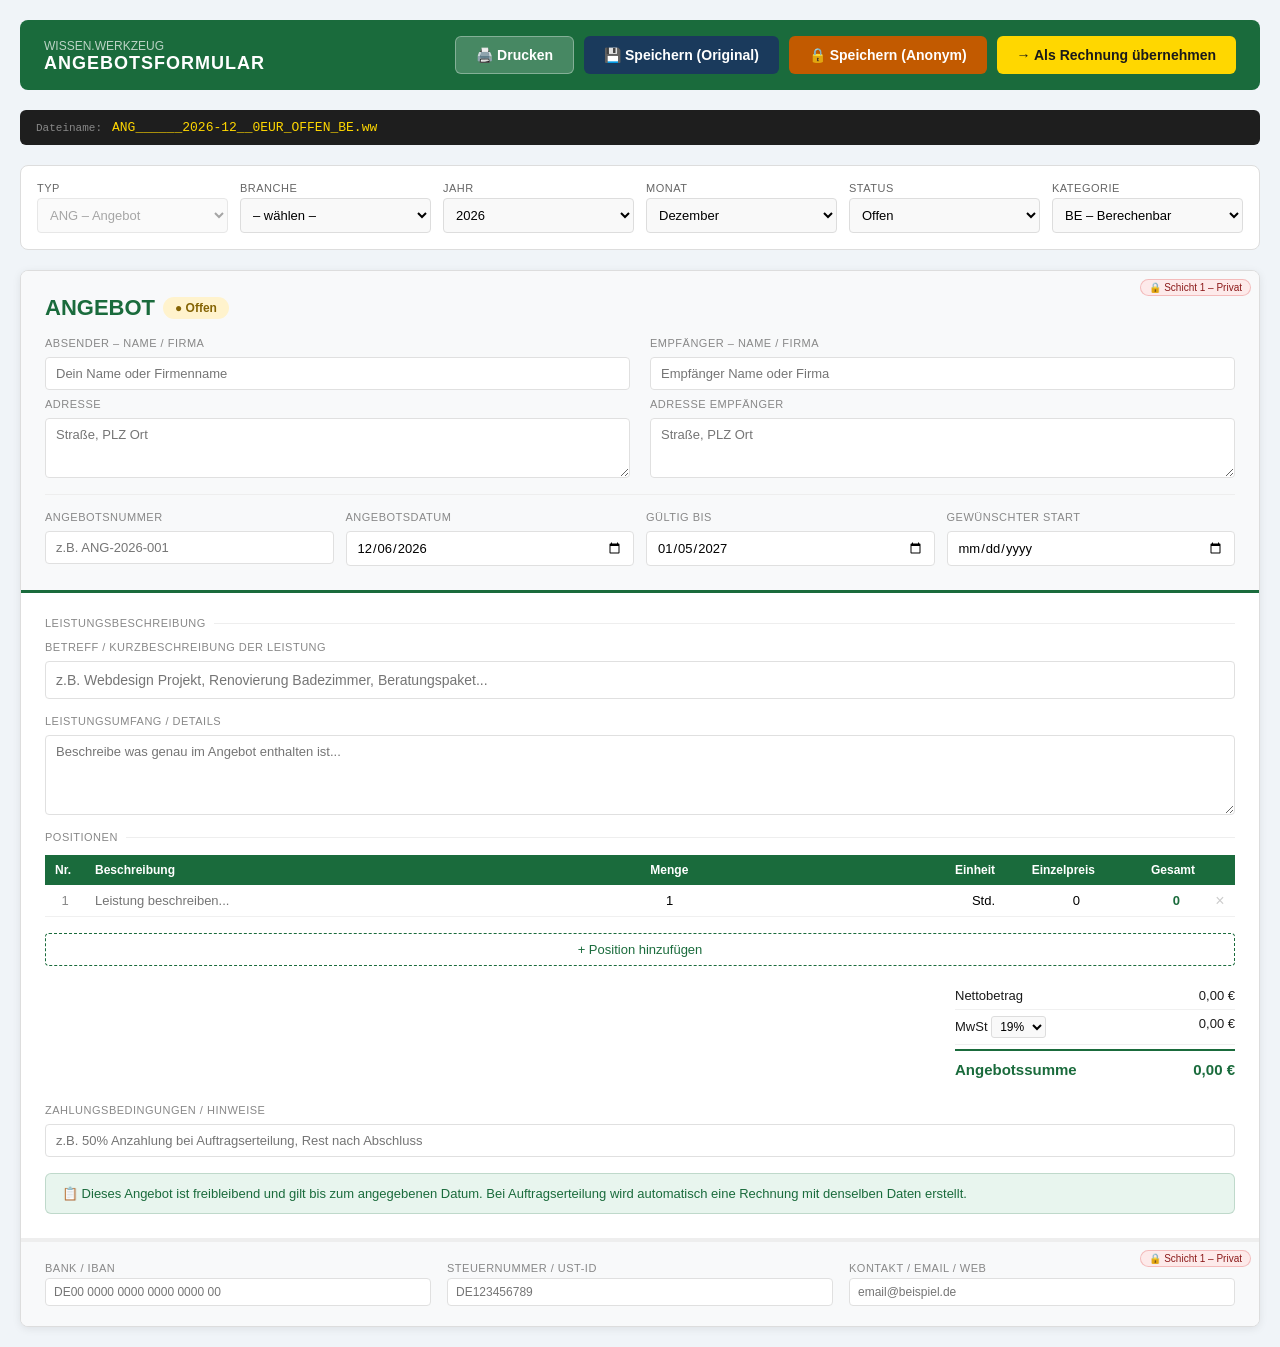
==== angebot.html @ 41c0c2fe "Add files via upload" ====
<!DOCTYPE html>
<html lang="de">
<head>
<meta charset="UTF-8">
<meta name="viewport" content="width=device-width, initial-scale=1.0">
<title>WISSEN.WERKZEUG – Angebotsformular</title>
<style>
  * { box-sizing: border-box; margin: 0; padding: 0; }
  
  body {
    font-family: Arial, sans-serif;
    background: #f0f4f8;
    padding: 20px;
    color: #1a1a1a;
  }

  .toolbar {
    background: #1A6B3C;
    color: white;
    padding: 16px 24px;
    border-radius: 8px;
    margin-bottom: 20px;
    display: flex;
    align-items: center;
    justify-content: space-between;
    flex-wrap: wrap;
    gap: 12px;
  }

  .toolbar h1 { font-size: 18px; font-weight: bold; letter-spacing: 1px; }
  .toolbar-sub { font-size: 12px; opacity: 0.7; margin-top: 2px; }

  .btn-group { display: flex; gap: 10px; flex-wrap: wrap; }

  .btn {
    padding: 10px 20px;
    border: none;
    border-radius: 6px;
    cursor: pointer;
    font-size: 14px;
    font-weight: bold;
    transition: all 0.2s;
  }

  .btn-original { background: #1A3A5C; color: white; }
  .btn-anonym { background: #C25A00; color: white; }
  .btn-print { background: #ffffff33; color: white; border: 1px solid #ffffff55; }
  .btn-zu-rechnung { background: #FFD700; color: #1a1a1a; }
  .btn:hover { opacity: 0.85; transform: translateY(-1px); }

  .filename-preview {
    background: #1E1E1E;
    color: #A8D8A8;
    font-family: monospace;
    font-size: 13px;
    padding: 10px 16px;
    border-radius: 6px;
    margin-bottom: 20px;
    display: flex;
    align-items: center;
    gap: 10px;
  }

  .filename-label { color: #888; white-space: nowrap; font-size: 11px; }
  #filename-display { color: #FFD700; word-break: break-all; }

  .meta-bar {
    background: white;
    border: 1px solid #ddd;
    border-radius: 8px;
    padding: 16px;
    margin-bottom: 20px;
    display: grid;
    grid-template-columns: repeat(auto-fit, minmax(160px, 1fr));
    gap: 12px;
  }

  .meta-bar label {
    font-size: 11px;
    color: #666;
    text-transform: uppercase;
    letter-spacing: 0.5px;
    display: block;
    margin-bottom: 4px;
  }

  .meta-bar select, .meta-bar input {
    width: 100%;
    padding: 8px;
    border: 1px solid #ddd;
    border-radius: 4px;
    font-size: 13px;
    background: #f9f9f9;
  }

  /* STATUS BADGE */
  .status-badge {
    display: inline-block;
    padding: 4px 12px;
    border-radius: 12px;
    font-size: 12px;
    font-weight: bold;
    margin-left: 8px;
  }

  .status-offen { background: #FFF3CD; color: #856404; }
  .status-angenommen { background: #D1E7DD; color: #0A3622; }
  .status-abgelehnt { background: #F8D7DA; color: #58151C; }

  .invoice {
    background: white;
    border: 1px solid #ddd;
    border-radius: 8px;
    overflow: hidden;
    box-shadow: 0 2px 8px rgba(0,0,0,0.08);
  }

  .invoice-header {
    background: #f8f9fa;
    border-bottom: 3px solid #1A6B3C;
    padding: 24px;
    position: relative;
  }

  .privacy-badge {
    position: absolute;
    top: 8px;
    right: 8px;
    background: #FDEAEA;
    color: #8B1A1A;
    font-size: 10px;
    padding: 2px 8px;
    border-radius: 10px;
    border: 1px solid #cc000033;
  }

  .header-grid { display: grid; grid-template-columns: 1fr 1fr; gap: 20px; }

  .field-group { display: flex; flex-direction: column; gap: 8px; }

  .field-group label {
    font-size: 11px;
    color: #888;
    text-transform: uppercase;
    letter-spacing: 0.5px;
  }

  .field-group input, .field-group textarea, .field-group select {
    padding: 8px 10px;
    border: 1px solid #e0e0e0;
    border-radius: 4px;
    font-size: 13px;
    font-family: Arial, sans-serif;
    background: white;
    transition: border-color 0.2s;
  }

  .field-group input:focus, .field-group textarea:focus, .field-group select:focus {
    outline: none;
    border-color: #1A6B3C;
  }

  .field-group textarea { resize: vertical; min-height: 60px; }

  .invoice-number-row {
    display: grid;
    grid-template-columns: 1fr 1fr 1fr 1fr;
    gap: 12px;
    margin-top: 16px;
    padding-top: 16px;
    border-top: 1px solid #eee;
  }

  .invoice-body { padding: 24px; border-bottom: 2px solid #eee; }

  .section-label {
    font-size: 11px;
    color: #888;
    text-transform: uppercase;
    letter-spacing: 0.5px;
    margin-bottom: 12px;
    display: flex;
    align-items: center;
    gap: 8px;
  }

  .section-label::after { content: ""; flex: 1; height: 1px; background: #eee; }

  .positions-table { width: 100%; border-collapse: collapse; margin-bottom: 16px; }

  .positions-table th {
    background: #1A6B3C;
    color: white;
    padding: 8px 10px;
    font-size: 12px;
    text-align: left;
  }

  .positions-table th:last-child,
  .positions-table th:nth-last-child(2),
  .positions-table th:nth-last-child(3) { text-align: right; }

  .positions-table td {
    padding: 6px 10px;
    border-bottom: 1px solid #f0f0f0;
    font-size: 13px;
  }

  .positions-table tr:nth-child(even) td { background: #f4faf6; }

  .positions-table input {
    width: 100%;
    border: none;
    background: transparent;
    font-size: 13px;
    font-family: Arial, sans-serif;
    padding: 2px 0;
  }

  .positions-table input:focus {
    outline: none;
    background: #fff9e6;
    border-radius: 3px;
    padding: 2px 4px;
  }

  .pos-nr { width: 40px; text-align: center; color: #888; font-size: 12px; }
  .pos-menge input, .pos-einzel input, .pos-gesamt input { text-align: right; }
  .pos-einzel { width: 100px; }
  .pos-gesamt { width: 100px; font-weight: bold; }
  .pos-del { width: 30px; text-align: center; }
  .pos-del button { background: none; border: none; color: #ccc; cursor: pointer; font-size: 16px; padding: 0; transition: color 0.2s; }
  .pos-del button:hover { color: #cc0000; }

  .add-pos-btn {
    background: none;
    border: 1px dashed #1A6B3C;
    color: #1A6B3C;
    padding: 8px 16px;
    border-radius: 4px;
    cursor: pointer;
    font-size: 13px;
    width: 100%;
    transition: all 0.2s;
    margin-bottom: 16px;
  }

  .add-pos-btn:hover { background: #E8F5EE; }

  .totals { display: flex; justify-content: flex-end; }
  .totals-box { width: 280px; }

  .totals-row {
    display: flex;
    justify-content: space-between;
    padding: 6px 0;
    font-size: 13px;
    border-bottom: 1px solid #f0f0f0;
  }

  .totals-row.total {
    font-weight: bold;
    font-size: 15px;
    border-top: 2px solid #1A6B3C;
    border-bottom: none;
    padding-top: 10px;
    margin-top: 4px;
    color: #1A6B3C;
  }

  .totals-row select {
    border: 1px solid #ddd;
    border-radius: 3px;
    padding: 2px 4px;
    font-size: 12px;
    background: #f9f9f9;
  }

  /* ANGEBOT SPEZIFISCH */
  .angebot-hinweis {
    background: #E8F5EE;
    border: 1px solid #1A6B3C33;
    border-radius: 6px;
    padding: 12px 16px;
    margin-top: 16px;
    font-size: 13px;
    color: #1A6B3C;
  }

  .verbindung-box {
    background: #f9fbff;
    border: 1px dashed #1A3A5C;
    border-radius: 6px;
    padding: 12px 16px;
    margin-top: 16px;
    font-size: 13px;
    color: #1A3A5C;
    display: flex;
    align-items: center;
    gap: 10px;
  }

  .invoice-footer {
    background: #f8f9fa;
    padding: 20px 24px;
    border-top: 2px solid #eee;
    position: relative;
  }

  .footer-grid { display: grid; grid-template-columns: 1fr 1fr 1fr; gap: 16px; }

  .footer-field label {
    font-size: 11px;
    color: #888;
    text-transform: uppercase;
    letter-spacing: 0.5px;
    display: block;
    margin-bottom: 4px;
  }

  .footer-field input {
    width: 100%;
    padding: 6px 8px;
    border: 1px solid #e0e0e0;
    border-radius: 4px;
    font-size: 12px;
    background: white;
  }

  .footer-field input:focus { outline: none; border-color: #1A6B3C; }

  /* VERBINDUNGS-INDIKATOR */
  .link-indicator {
    background: #fff9e6;
    border: 1px solid #FFD700;
    border-radius: 6px;
    padding: 8px 16px;
    margin-bottom: 20px;
    font-size: 12px;
    color: #856404;
    display: none;
    align-items: center;
    gap: 8px;
  }

  @media print {
    body { background: white; padding: 0; }
    .toolbar, .meta-bar, .filename-preview, .add-pos-btn, .pos-del,
    .link-indicator, .verbindung-box { display: none !important; }
    .invoice { border: none; box-shadow: none; border-radius: 0; }
    input, textarea, select { border: none !important; background: transparent !important; }
    .positions-table th { -webkit-print-color-adjust: exact; print-color-adjust: exact; }
    .invoice-header { -webkit-print-color-adjust: exact; print-color-adjust: exact; }
    .privacy-badge { display: none; }
  }
</style>
</head>
<body>

<!-- TOOLBAR -->
<div class="toolbar">
  <div>
    <div class="toolbar-sub">WISSEN.WERKZEUG</div>
    <h1>ANGEBOTSFORMULAR</h1>
  </div>
  <div class="btn-group">
    <button class="btn btn-print" onclick="window.print()">🖨️ Drucken</button>
    <button class="btn btn-original" onclick="saveOriginal()">💾 Speichern (Original)</button>
    <button class="btn btn-anonym" onclick="saveAnonym()">🔒 Speichern (Anonym)</button>
    <button class="btn btn-zu-rechnung" onclick="zuRechnung()">→ Als Rechnung übernehmen</button>
  </div>
</div>

<!-- VERBINDUNGS-INDIKATOR -->
<div class="link-indicator" id="link-indicator">
  🔗 Dieses Angebot ist verknüpft mit Rechnung: <strong id="linked-invoice"></strong>
</div>

<!-- DATEINAME PREVIEW -->
<div class="filename-preview">
  <span class="filename-label">Dateiname:</span>
  <span id="filename-display">ANG_____2026-03_____EUR_BE.ww</span>
</div>

<!-- META FELDER -->
<div class="meta-bar">
  <div>
    <label>Typ</label>
    <select id="meta-typ" onchange="updateFilename()" disabled style="opacity:0.7">
      <option value="ANG">ANG – Angebot</option>
    </select>
  </div>
  <div>
    <label>Branche</label>
    <select id="meta-branche" onchange="updateFilename()">
      <option value="">– wählen –</option>
      <option value="HAND">Handwerk</option>
      <option value="TECH">Technik / IT</option>
      <option value="KREA">Kreativ / Kunst</option>
      <option value="BERA">Beratung</option>
      <option value="BILD">Bildung</option>
      <option value="MED">Medizin / Gesundheit</option>
      <option value="BAU">Bau / Sanierung</option>
      <option value="GAST">Gastronomie</option>
      <option value="HAND2">Handel</option>
      <option value="SONST">Sonstiges</option>
    </select>
  </div>
  <div>
    <label>Jahr</label>
    <select id="meta-jahr" onchange="updateFilename()"></select>
  </div>
  <div>
    <label>Monat</label>
    <select id="meta-monat" onchange="updateFilename()">
      <option value="01">Januar</option><option value="02">Februar</option>
      <option value="03">März</option><option value="04">April</option>
      <option value="05">Mai</option><option value="06">Juni</option>
      <option value="07">Juli</option><option value="08">August</option>
      <option value="09">September</option><option value="10">Oktober</option>
      <option value="11">November</option><option value="12">Dezember</option>
    </select>
  </div>
  <div>
    <label>Status</label>
    <select id="meta-status" onchange="updateFilename(); updateStatus()">
      <option value="OFFEN">Offen</option>
      <option value="ANGENOM">Angenommen</option>
      <option value="ABGEL">Abgelehnt</option>
    </select>
  </div>
  <div>
    <label>Kategorie</label>
    <select id="meta-kategorie" onchange="updateFilename()">
      <option value="BE">BE – Berechenbar</option>
      <option value="ZA">ZA – Zeitabhängig</option>
      <option value="KO">KO – Kontextuell</option>
    </select>
  </div>
</div>

<!-- ANGEBOT -->
<div class="invoice">

  <!-- KOPF SCHICHT 1 PRIVAT -->
  <div class="invoice-header" id="invoice-header">
    <div class="privacy-badge">🔒 Schicht 1 – Privat</div>
    <div style="display:flex; align-items:center; margin-bottom:16px;">
      <span style="font-size:22px; font-weight:bold; color:#1A6B3C;">ANGEBOT</span>
      <span class="status-badge status-offen" id="status-badge">● Offen</span>
    </div>
    <div class="header-grid">
      <div class="field-group">
        <label>Absender – Name / Firma</label>
        <input type="text" id="absender-name" placeholder="Dein Name oder Firmenname" oninput="updateFilename()">
        <label>Adresse</label>
        <textarea id="absender-adresse" placeholder="Straße, PLZ Ort"></textarea>
      </div>
      <div class="field-group">
        <label>Empfänger – Name / Firma</label>
        <input type="text" id="empfaenger-name" placeholder="Empfänger Name oder Firma">
        <label>Adresse Empfänger</label>
        <textarea id="empfaenger-adresse" placeholder="Straße, PLZ Ort"></textarea>
      </div>
    </div>
    <div class="invoice-number-row">
      <div class="field-group">
        <label>Angebotsnummer</label>
        <input type="text" id="angebotsnr" placeholder="z.B. ANG-2026-001">
      </div>
      <div class="field-group">
        <label>Angebotsdatum</label>
        <input type="date" id="angebotsdatum">
      </div>
      <div class="field-group">
        <label>Gültig bis</label>
        <input type="date" id="gueltig-bis">
      </div>
      <div class="field-group">
        <label>Gewünschter Start</label>
        <input type="date" id="wunsch-start">
      </div>
    </div>
  </div>

  <!-- MITTELTEIL SCHICHT 2 KERN -->
  <div class="invoice-body">
    <div class="section-label">Leistungsbeschreibung</div>

    <div class="field-group" style="margin-bottom:16px;">
      <label>Betreff / Kurzbeschreibung der Leistung</label>
      <input type="text" id="betreff" placeholder="z.B. Webdesign Projekt, Renovierung Badezimmer, Beratungspaket..." oninput="updateFilename()" style="font-size:14px; padding:10px;">
    </div>

    <div class="field-group" style="margin-bottom:16px;">
      <label>Leistungsumfang / Details</label>
      <textarea id="leistungsumfang" placeholder="Beschreibe was genau im Angebot enthalten ist..." style="min-height:80px;"></textarea>
    </div>

    <div class="section-label">Positionen</div>

    <table class="positions-table" id="positions-table">
      <thead>
        <tr>
          <th class="pos-nr">Nr.</th>
          <th class="pos-desc">Beschreibung</th>
          <th class="pos-menge" style="text-align:right">Menge</th>
          <th class="pos-menge" style="text-align:right">Einheit</th>
          <th class="pos-einzel" style="text-align:right">Einzelpreis</th>
          <th class="pos-gesamt" style="text-align:right">Gesamt</th>
          <th class="pos-del"></th>
        </tr>
      </thead>
      <tbody id="positions-body"></tbody>
    </table>

    <button class="add-pos-btn" onclick="addPosition()">+ Position hinzufügen</button>

    <div class="totals">
      <div class="totals-box">
        <div class="totals-row">
          <span>Nettobetrag</span>
          <span id="netto">0,00 €</span>
        </div>
        <div class="totals-row">
          <span>MwSt <select id="mwst-satz" onchange="recalc()">
            <option value="0">0%</option>
            <option value="7">7%</option>
            <option value="19" selected>19%</option>
          </select></span>
          <span id="mwst-betrag">0,00 €</span>
        </div>
        <div class="totals-row total">
          <span>Angebotssumme</span>
          <span id="gesamt-display">0,00 €</span>
        </div>
      </div>
    </div>

    <div class="field-group" style="margin-top:20px;">
      <label>Zahlungsbedingungen / Hinweise</label>
      <input type="text" id="zahlungsbedingungen" placeholder="z.B. 50% Anzahlung bei Auftragserteilung, Rest nach Abschluss">
    </div>

    <div class="angebot-hinweis">
      📋 Dieses Angebot ist freibleibend und gilt bis zum angegebenen Datum. Bei Auftragserteilung wird automatisch eine Rechnung mit denselben Daten erstellt.
    </div>

    <!-- VERBINDUNG ZUR RECHNUNG -->
    <div class="verbindung-box" id="verbindung-box" style="display:none">
      🔗 Verknüpfte Rechnung: <strong id="verbindung-nr"></strong>
      <span id="verbindung-filename" style="font-family:monospace; font-size:11px; color:#888;"></span>
    </div>

  </div>

  <!-- FUSSZEILE SCHICHT 1 PRIVAT -->
  <div class="invoice-footer" id="invoice-footer">
    <div class="privacy-badge">🔒 Schicht 1 – Privat</div>
    <div class="footer-grid">
      <div class="footer-field">
        <label>Bank / IBAN</label>
        <input type="text" id="iban" placeholder="DE00 0000 0000 0000 0000 00">
      </div>
      <div class="footer-field">
        <label>Steuernummer / USt-ID</label>
        <input type="text" id="steuernr" placeholder="DE123456789">
      </div>
      <div class="footer-field">
        <label>Kontakt / Email / Web</label>
        <input type="text" id="kontakt" placeholder="email@beispiel.de">
      </div>
    </div>
  </div>

</div>

<script>
let positionCount = 0;

document.addEventListener('DOMContentLoaded', () => {
  const jahrSelect = document.getElementById('meta-jahr');
  const now = new Date();
  for (let y = now.getFullYear(); y >= 2020; y--) {
    const opt = document.createElement('option');
    opt.value = y; opt.textContent = y;
    if (y === now.getFullYear()) opt.selected = true;
    jahrSelect.appendChild(opt);
  }
  document.getElementById('meta-monat').value = String(now.getMonth() + 1).padStart(2, '0');
  document.getElementById('angebotsdatum').value = now.toISOString().split('T')[0];
  // Gültig bis = 30 Tage
  const gueltig = new Date(now); gueltig.setDate(gueltig.getDate() + 30);
  document.getElementById('gueltig-bis').value = gueltig.toISOString().split('T')[0];
  addPosition();
  updateFilename();
});

function addPosition() {
  positionCount++;
  const tbody = document.getElementById('positions-body');
  const tr = document.createElement('tr');
  tr.id = `pos-${positionCount}`;
  tr.innerHTML = `
    <td class="pos-nr">${positionCount}</td>
    <td class="pos-desc"><input type="text" placeholder="Leistung beschreiben..." oninput="updateFilename()"></td>
    <td class="pos-menge"><input type="number" value="1" min="0" step="0.01" oninput="recalcRow(this); recalc()"></td>
    <td class="pos-menge"><input type="text" value="Std." placeholder="Stk/Std."></td>
    <td class="pos-einzel"><input type="number" value="0" min="0" step="0.01" oninput="recalcRow(this); recalc()"></td>
    <td class="pos-gesamt"><input type="number" value="0" readonly style="font-weight:bold; color:#1A6B3C;"></td>
    <td class="pos-del"><button onclick="removePosition(${positionCount})" title="Entfernen">×</button></td>
  `;
  tbody.appendChild(tr);
}

function removePosition(id) {
  const row = document.getElementById(`pos-${id}`);
  if (row) row.remove();
  recalc();
}

function recalcRow(input) {
  const row = input.closest('tr');
  const inputs = row.querySelectorAll('input[type="number"]');
  const menge = parseFloat(inputs[0].value) || 0;
  const einzel = parseFloat(inputs[1].value) || 0;
  inputs[2].value = (menge * einzel).toFixed(2);
}

function recalc() {
  const rows = document.querySelectorAll('#positions-body tr');
  let netto = 0;
  rows.forEach(row => {
    const inputs = row.querySelectorAll('input[type="number"]');
    if (inputs.length >= 3) netto += parseFloat(inputs[2].value) || 0;
  });
  const mwstSatz = parseInt(document.getElementById('mwst-satz').value);
  const mwst = netto * mwstSatz / 100;
  const gesamt = netto + mwst;
  document.getElementById('netto').textContent = fmt(netto);
  document.getElementById('mwst-betrag').textContent = fmt(mwst);
  document.getElementById('gesamt-display').textContent = fmt(gesamt);
  updateFilename();
}

function fmt(n) {
  return n.toLocaleString('de-DE', { minimumFractionDigits: 2, maximumFractionDigits: 2 }) + ' €';
}

function getGesamtRaw() {
  const rows = document.querySelectorAll('#positions-body tr');
  let netto = 0;
  rows.forEach(row => {
    const inputs = row.querySelectorAll('input[type="number"]');
    if (inputs.length >= 3) netto += parseFloat(inputs[2].value) || 0;
  });
  const mwstSatz = parseInt(document.getElementById('mwst-satz').value);
  return Math.round(netto * (1 + mwstSatz / 100));
}

function updateFilename() {
  const branche = document.getElementById('meta-branche').value || '____';
  const jahr = document.getElementById('meta-jahr').value || '2026';
  const monat = document.getElementById('meta-monat').value || '01';
  const status = document.getElementById('meta-status').value || 'OFFEN';
  const betreff = (document.getElementById('betreff')?.value || '____')
    .replace(/\s+/g, '-').replace(/[^a-zA-Z0-9\-]/g, '').substring(0, 20);
  const betrag = getGesamtRaw();
  const kat = document.getElementById('meta-kategorie').value || 'BE';
  const name = `ANG_${branche}_${jahr}-${monat}_${betreff}_${betrag}EUR_${status}_${kat}.ww`;
  document.getElementById('filename-display').textContent = name;
  return name;
}

function updateStatus() {
  const status = document.getElementById('meta-status').value;
  const badge = document.getElementById('status-badge');
  badge.className = 'status-badge';
  if (status === 'OFFEN') { badge.classList.add('status-offen'); badge.textContent = '● Offen'; }
  else if (status === 'ANGENOM') { badge.classList.add('status-angenommen'); badge.textContent = '✓ Angenommen'; }
  else { badge.classList.add('status-abgelehnt'); badge.textContent = '✗ Abgelehnt'; }
}

function buildData(anonym) {
  const rows = document.querySelectorAll('#positions-body tr');
  const positionen = [];
  rows.forEach(row => {
    const inputs = row.querySelectorAll('input');
    positionen.push({
      beschreibung: inputs[0]?.value || '',
      menge: inputs[1]?.value || '',
      einheit: inputs[2]?.value || '',
      einzelpreis: inputs[3]?.value || '',
      gesamt: inputs[4]?.value || ''
    });
  });

  const kern = {
    typ: 'ANG',
    branche: document.getElementById('meta-branche').value,
    periode: `${document.getElementById('meta-jahr').value}-${document.getElementById('meta-monat').value}`,
    kategorie: document.getElementById('meta-kategorie').value,
    status: document.getElementById('meta-status').value,
    betreff: document.getElementById('betreff').value,
    leistungsumfang: document.getElementById('leistungsumfang').value,
    positionen,
    netto: document.getElementById('netto').textContent,
    mwst_satz: document.getElementById('mwst-satz').value + '%',
    mwst_betrag: document.getElementById('mwst-betrag').textContent,
    gesamt: document.getElementById('gesamt-display').textContent,
    zahlungsbedingungen: document.getElementById('zahlungsbedingungen').value,
    angebotsnr: document.getElementById('angebotsnr').value,
    gueltig_bis: document.getElementById('gueltig-bis').value,
    wunsch_start: document.getElementById('wunsch-start').value,
  };

  if (anonym) return { schicht: 'KERN_ONLY_ANONYM', typ: 'ANG', daten: kern };

  return {
    schicht: 'VOLLSTAENDIG',
    typ: 'ANG',
    privat: {
      absender_name: document.getElementById('absender-name').value,
      absender_adresse: document.getElementById('absender-adresse').value,
      empfaenger_name: document.getElementById('empfaenger-name').value,
      empfaenger_adresse: document.getElementById('empfaenger-adresse').value,
      angebotsnr: document.getElementById('angebotsnr').value,
      angebotsdatum: document.getElementById('angebotsdatum').value,
      iban: document.getElementById('iban').value,
      steuernr: document.getElementById('steuernr').value,
      kontakt: document.getElementById('kontakt').value,
    },
    kern
  };
}

function saveOriginal() {
  const filename = updateFilename().replace('ANG_', 'ORIG_ANG_');
  downloadJSON(buildData(false), filename);
}

function saveAnonym() {
  const filename = updateFilename().replace('ANG_', 'ANON_ANG_');
  downloadJSON(buildData(true), filename);
}

// KERN: Angebot → Rechnung übernehmen
function zuRechnung() {
  const data = buildData(false);
  // Daten als URL-Parameter übergeben (vereinfacht als localStorage-ähnlich via sessionStorage)
  sessionStorage.setItem('angebot_zu_rechnung', JSON.stringify(data));
  sessionStorage.setItem('angebot_filename', updateFilename());
  alert('Daten gespeichert! Öffne jetzt das Rechnungsformular – die Daten werden automatisch übernommen.\n\nDateiname: ' + updateFilename());
}

function downloadJSON(data, filename) {
  const blob = new Blob([JSON.stringify(data, null, 2)], { type: 'application/json' });
  const url = URL.createObjectURL(blob);
  const a = document.createElement('a');
  a.href = url; a.download = filename; a.click();
  URL.revokeObjectURL(url);
}
</script>
</body>
</html>
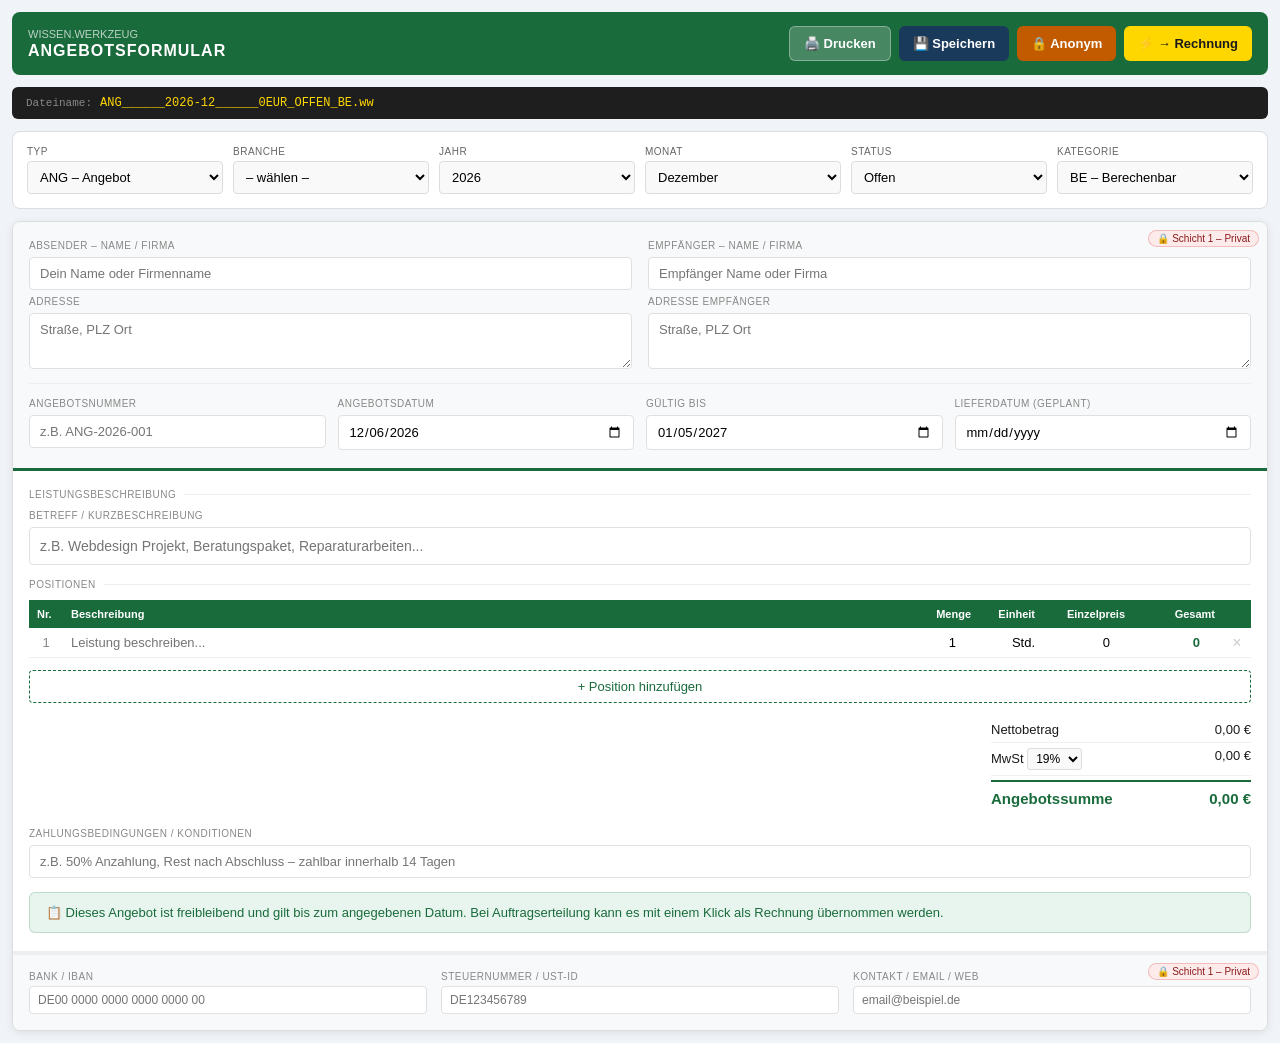
==== commit 86e084f3: "Add files via upload" ====
--- a/angebot.html
+++ b/angebot.html
@@ -6,352 +6,273 @@
 <title>WISSEN.WERKZEUG – Angebotsformular</title>
 <style>
   * { box-sizing: border-box; margin: 0; padding: 0; }
-  
+
   body {
     font-family: Arial, sans-serif;
     background: #f0f4f8;
-    padding: 20px;
+    padding: 12px;
     color: #1a1a1a;
   }
 
+  /* ── TOOLBAR ── */
   .toolbar {
     background: #1A6B3C;
     color: white;
-    padding: 16px 24px;
+    padding: 14px 16px;
     border-radius: 8px;
-    margin-bottom: 20px;
+    margin-bottom: 12px;
     display: flex;
     align-items: center;
     justify-content: space-between;
     flex-wrap: wrap;
-    gap: 12px;
-  }
-
-  .toolbar h1 { font-size: 18px; font-weight: bold; letter-spacing: 1px; }
-  .toolbar-sub { font-size: 12px; opacity: 0.7; margin-top: 2px; }
-
-  .btn-group { display: flex; gap: 10px; flex-wrap: wrap; }
-
+    gap: 10px;
+  }
+  .toolbar h1 { font-size: 16px; font-weight: bold; letter-spacing: 1px; }
+  .toolbar-sub { font-size: 11px; opacity: 0.7; margin-bottom: 2px; }
+
+  .btn-group { display: flex; gap: 8px; flex-wrap: wrap; }
   .btn {
-    padding: 10px 20px;
-    border: none;
-    border-radius: 6px;
-    cursor: pointer;
-    font-size: 14px;
-    font-weight: bold;
-    transition: all 0.2s;
-  }
-
-  .btn-original { background: #1A3A5C; color: white; }
-  .btn-anonym { background: #C25A00; color: white; }
-  .btn-print { background: #ffffff33; color: white; border: 1px solid #ffffff55; }
-  .btn-zu-rechnung { background: #FFD700; color: #1a1a1a; }
-  .btn:hover { opacity: 0.85; transform: translateY(-1px); }
-
+    padding: 9px 14px; border: none; border-radius: 6px;
+    cursor: pointer; font-size: 13px; font-weight: bold;
+    transition: all 0.2s; white-space: nowrap;
+  }
+  .btn-original    { background: #1A3A5C; color: white; }
+  .btn-anonym      { background: #C25A00; color: white; }
+  .btn-print       { background: #ffffff33; color: white; border: 1px solid #ffffff55; }
+  .btn-zu-rechnung { background: #FFD700; color: #1a1a1a; font-weight: bold; }
+  .btn:hover       { opacity: 0.85; transform: translateY(-1px); }
+
+  /* ── DATEINAME ── */
   .filename-preview {
-    background: #1E1E1E;
-    color: #A8D8A8;
-    font-family: monospace;
-    font-size: 13px;
-    padding: 10px 16px;
-    border-radius: 6px;
-    margin-bottom: 20px;
-    display: flex;
-    align-items: center;
-    gap: 10px;
-  }
-
-  .filename-label { color: #888; white-space: nowrap; font-size: 11px; }
+    background: #1E1E1E; color: #A8D8A8;
+    font-family: monospace; font-size: 12px;
+    padding: 9px 14px; border-radius: 6px; margin-bottom: 12px;
+    display: flex; align-items: flex-start; gap: 8px; flex-wrap: wrap;
+  }
+  .filename-label { color: #888; font-size: 11px; white-space: nowrap; padding-top: 1px; }
   #filename-display { color: #FFD700; word-break: break-all; }
 
+  /* ── VERBINDUNGSHINWEIS ── */
+  .link-indicator {
+    display: none;
+    background: #fff9e6; border: 2px solid #FFD700;
+    border-radius: 6px; padding: 10px 14px; margin-bottom: 12px;
+    font-size: 12px; color: #856404; align-items: center; gap: 8px;
+  }
+
+  /* ── META-BAR ── */
   .meta-bar {
-    background: white;
-    border: 1px solid #ddd;
-    border-radius: 8px;
-    padding: 16px;
-    margin-bottom: 20px;
-    display: grid;
-    grid-template-columns: repeat(auto-fit, minmax(160px, 1fr));
-    gap: 12px;
-  }
-
+    background: white; border: 1px solid #ddd;
+    border-radius: 8px; padding: 14px; margin-bottom: 12px;
+    display: grid; grid-template-columns: repeat(auto-fit, minmax(140px, 1fr)); gap: 10px;
+  }
   .meta-bar label {
-    font-size: 11px;
-    color: #666;
-    text-transform: uppercase;
-    letter-spacing: 0.5px;
-    display: block;
-    margin-bottom: 4px;
-  }
-
+    font-size: 10px; color: #666; text-transform: uppercase;
+    letter-spacing: 0.5px; display: block; margin-bottom: 4px;
+  }
   .meta-bar select, .meta-bar input {
-    width: 100%;
-    padding: 8px;
-    border: 1px solid #ddd;
-    border-radius: 4px;
-    font-size: 13px;
-    background: #f9f9f9;
-  }
-
-  /* STATUS BADGE */
-  .status-badge {
-    display: inline-block;
-    padding: 4px 12px;
-    border-radius: 12px;
-    font-size: 12px;
-    font-weight: bold;
-    margin-left: 8px;
-  }
-
-  .status-offen { background: #FFF3CD; color: #856404; }
-  .status-angenommen { background: #D1E7DD; color: #0A3622; }
-  .status-abgelehnt { background: #F8D7DA; color: #58151C; }
-
+    width: 100%; padding: 7px 8px; border: 1px solid #ddd;
+    border-radius: 4px; font-size: 13px; background: #f9f9f9;
+  }
+
+  /* ── FORMULAR ── */
   .invoice {
-    background: white;
-    border: 1px solid #ddd;
-    border-radius: 8px;
-    overflow: hidden;
+    background: white; border: 1px solid #ddd;
+    border-radius: 8px; overflow: hidden;
     box-shadow: 0 2px 8px rgba(0,0,0,0.08);
   }
 
+  /* KOPF */
   .invoice-header {
-    background: #f8f9fa;
-    border-bottom: 3px solid #1A6B3C;
-    padding: 24px;
-    position: relative;
-  }
-
+    background: #f8f9fa; border-bottom: 3px solid #1A6B3C;
+    padding: 18px 16px; position: relative;
+  }
   .privacy-badge {
-    position: absolute;
-    top: 8px;
-    right: 8px;
-    background: #FDEAEA;
-    color: #8B1A1A;
-    font-size: 10px;
-    padding: 2px 8px;
-    border-radius: 10px;
-    border: 1px solid #cc000033;
-  }
-
-  .header-grid { display: grid; grid-template-columns: 1fr 1fr; gap: 20px; }
-
-  .field-group { display: flex; flex-direction: column; gap: 8px; }
-
+    position: absolute; top: 8px; right: 8px;
+    background: #FDEAEA; color: #8B1A1A; font-size: 10px;
+    padding: 2px 8px; border-radius: 10px; border: 1px solid #cc000033;
+  }
+  .header-grid { display: grid; grid-template-columns: 1fr 1fr; gap: 16px; }
+
+  .field-group { display: flex; flex-direction: column; gap: 6px; }
   .field-group label {
-    font-size: 11px;
-    color: #888;
-    text-transform: uppercase;
-    letter-spacing: 0.5px;
-  }
-
-  .field-group input, .field-group textarea, .field-group select {
-    padding: 8px 10px;
-    border: 1px solid #e0e0e0;
-    border-radius: 4px;
-    font-size: 13px;
-    font-family: Arial, sans-serif;
-    background: white;
-    transition: border-color 0.2s;
-  }
-
-  .field-group input:focus, .field-group textarea:focus, .field-group select:focus {
-    outline: none;
-    border-color: #1A6B3C;
-  }
-
-  .field-group textarea { resize: vertical; min-height: 60px; }
+    font-size: 10px; color: #888;
+    text-transform: uppercase; letter-spacing: 0.5px;
+  }
+  .field-group input,
+  .field-group textarea,
+  .field-group select {
+    padding: 8px 10px; border: 1px solid #e0e0e0;
+    border-radius: 4px; font-size: 13px;
+    font-family: Arial, sans-serif; background: white;
+    transition: border-color 0.2s; width: 100%;
+  }
+  .field-group input:focus,
+  .field-group textarea:focus,
+  .field-group select:focus { outline: none; border-color: #1A6B3C; }
+  .field-group textarea { resize: vertical; min-height: 56px; }
 
   .invoice-number-row {
-    display: grid;
-    grid-template-columns: 1fr 1fr 1fr 1fr;
-    gap: 12px;
-    margin-top: 16px;
-    padding-top: 16px;
-    border-top: 1px solid #eee;
-  }
-
-  .invoice-body { padding: 24px; border-bottom: 2px solid #eee; }
+    display: grid; grid-template-columns: repeat(4, 1fr); gap: 12px;
+    margin-top: 14px; padding-top: 14px; border-top: 1px solid #eee;
+  }
+
+  /* BODY */
+  .invoice-body { padding: 18px 16px; border-bottom: 2px solid #eee; }
 
   .section-label {
-    font-size: 11px;
-    color: #888;
-    text-transform: uppercase;
-    letter-spacing: 0.5px;
-    margin-bottom: 12px;
-    display: flex;
-    align-items: center;
-    gap: 8px;
-  }
-
+    font-size: 10px; color: #888; text-transform: uppercase;
+    letter-spacing: 0.5px; margin-bottom: 10px;
+    display: flex; align-items: center; gap: 8px;
+  }
   .section-label::after { content: ""; flex: 1; height: 1px; background: #eee; }
 
-  .positions-table { width: 100%; border-collapse: collapse; margin-bottom: 16px; }
-
+  /* POSITIONEN – Desktop */
+  .positions-table { width: 100%; border-collapse: collapse; margin-bottom: 12px; }
   .positions-table th {
-    background: #1A6B3C;
-    color: white;
-    padding: 8px 10px;
-    font-size: 12px;
-    text-align: left;
-  }
-
-  .positions-table th:last-child,
-  .positions-table th:nth-last-child(2),
-  .positions-table th:nth-last-child(3) { text-align: right; }
-
+    background: #1A6B3C; color: white;
+    padding: 8px 8px; font-size: 11px; text-align: left;
+  }
+  .positions-table th.right { text-align: right; }
   .positions-table td {
-    padding: 6px 10px;
-    border-bottom: 1px solid #f0f0f0;
-    font-size: 13px;
-  }
-
+    padding: 5px 8px; border-bottom: 1px solid #f0f0f0;
+    font-size: 13px; vertical-align: middle;
+  }
   .positions-table tr:nth-child(even) td { background: #f4faf6; }
-
   .positions-table input {
-    width: 100%;
-    border: none;
-    background: transparent;
-    font-size: 13px;
-    font-family: Arial, sans-serif;
-    padding: 2px 0;
-  }
-
+    width: 100%; border: none; background: transparent;
+    font-size: 13px; font-family: Arial, sans-serif; padding: 2px 0;
+  }
   .positions-table input:focus {
-    outline: none;
-    background: #fff9e6;
-    border-radius: 3px;
-    padding: 2px 4px;
-  }
-
-  .pos-nr { width: 40px; text-align: center; color: #888; font-size: 12px; }
+    outline: none; background: #fff9e6;
+    border-radius: 3px; padding: 2px 4px;
+  }
+  .pos-nr    { width: 34px; text-align: center; color: #888; font-size: 11px; }
+  .pos-menge { width: 64px; }
+  .pos-einzel { width: 90px; }
+  .pos-gesamt { width: 90px; font-weight: bold; }
+  .pos-del   { width: 28px; text-align: center; }
   .pos-menge input, .pos-einzel input, .pos-gesamt input { text-align: right; }
-  .pos-einzel { width: 100px; }
-  .pos-gesamt { width: 100px; font-weight: bold; }
-  .pos-del { width: 30px; text-align: center; }
-  .pos-del button { background: none; border: none; color: #ccc; cursor: pointer; font-size: 16px; padding: 0; transition: color 0.2s; }
+  .pos-del button {
+    background: none; border: none; color: #ccc;
+    cursor: pointer; font-size: 16px; padding: 0; transition: color 0.2s;
+  }
   .pos-del button:hover { color: #cc0000; }
 
+  /* POSITIONEN – Mobil als Karten */
+  .pos-card { display: none; }
+
   .add-pos-btn {
-    background: none;
-    border: 1px dashed #1A6B3C;
-    color: #1A6B3C;
-    padding: 8px 16px;
-    border-radius: 4px;
-    cursor: pointer;
-    font-size: 13px;
-    width: 100%;
-    transition: all 0.2s;
-    margin-bottom: 16px;
-  }
-
+    background: none; border: 1px dashed #1A6B3C; color: #1A6B3C;
+    padding: 8px 16px; border-radius: 4px; cursor: pointer;
+    font-size: 13px; width: 100%; transition: all 0.2s; margin-bottom: 14px;
+  }
   .add-pos-btn:hover { background: #E8F5EE; }
 
+  /* SUMMEN */
   .totals { display: flex; justify-content: flex-end; }
-  .totals-box { width: 280px; }
-
+  .totals-box { width: 260px; }
   .totals-row {
-    display: flex;
-    justify-content: space-between;
-    padding: 6px 0;
-    font-size: 13px;
-    border-bottom: 1px solid #f0f0f0;
-  }
-
+    display: flex; justify-content: space-between;
+    padding: 5px 0; font-size: 13px; border-bottom: 1px solid #f0f0f0;
+  }
   .totals-row.total {
-    font-weight: bold;
-    font-size: 15px;
-    border-top: 2px solid #1A6B3C;
-    border-bottom: none;
-    padding-top: 10px;
-    margin-top: 4px;
-    color: #1A6B3C;
-  }
-
+    font-weight: bold; font-size: 15px;
+    border-top: 2px solid #1A6B3C; border-bottom: none;
+    padding-top: 8px; margin-top: 4px; color: #1A6B3C;
+  }
   .totals-row select {
-    border: 1px solid #ddd;
-    border-radius: 3px;
-    padding: 2px 4px;
-    font-size: 12px;
-    background: #f9f9f9;
-  }
-
-  /* ANGEBOT SPEZIFISCH */
+    border: 1px solid #ddd; border-radius: 3px;
+    padding: 2px 4px; font-size: 12px; background: #f9f9f9;
+  }
+
+  /* ANGEBOT-SPEZIFISCH */
   .angebot-hinweis {
-    background: #E8F5EE;
-    border: 1px solid #1A6B3C33;
-    border-radius: 6px;
-    padding: 12px 16px;
-    margin-top: 16px;
-    font-size: 13px;
-    color: #1A6B3C;
-  }
-
+    background: #E8F5EE; border: 1px solid #1A6B3C33;
+    border-radius: 6px; padding: 12px 16px; margin-top: 14px;
+    font-size: 13px; color: #1A6B3C;
+  }
   .verbindung-box {
-    background: #f9fbff;
-    border: 1px dashed #1A3A5C;
-    border-radius: 6px;
-    padding: 12px 16px;
-    margin-top: 16px;
-    font-size: 13px;
-    color: #1A3A5C;
-    display: flex;
-    align-items: center;
-    gap: 10px;
-  }
-
+    background: #fff9e6; border: 1px dashed #FFD700;
+    border-radius: 6px; padding: 12px 16px; margin-top: 12px;
+    font-size: 13px; color: #856404;
+    display: flex; align-items: center; gap: 10px;
+  }
+
+  /* FUSSZEILE */
   .invoice-footer {
-    background: #f8f9fa;
-    padding: 20px 24px;
-    border-top: 2px solid #eee;
-    position: relative;
-  }
-
-  .footer-grid { display: grid; grid-template-columns: 1fr 1fr 1fr; gap: 16px; }
-
+    background: #f8f9fa; padding: 16px;
+    border-top: 2px solid #eee; position: relative;
+  }
+  .footer-grid { display: grid; grid-template-columns: 1fr 1fr 1fr; gap: 14px; }
   .footer-field label {
-    font-size: 11px;
-    color: #888;
-    text-transform: uppercase;
-    letter-spacing: 0.5px;
-    display: block;
-    margin-bottom: 4px;
-  }
-
+    font-size: 10px; color: #888; text-transform: uppercase;
+    letter-spacing: 0.5px; display: block; margin-bottom: 4px;
+  }
   .footer-field input {
-    width: 100%;
-    padding: 6px 8px;
-    border: 1px solid #e0e0e0;
-    border-radius: 4px;
-    font-size: 12px;
-    background: white;
-  }
-
+    width: 100%; padding: 6px 8px; border: 1px solid #e0e0e0;
+    border-radius: 4px; font-size: 12px; background: white;
+  }
   .footer-field input:focus { outline: none; border-color: #1A6B3C; }
 
-  /* VERBINDUNGS-INDIKATOR */
-  .link-indicator {
-    background: #fff9e6;
-    border: 1px solid #FFD700;
-    border-radius: 6px;
-    padding: 8px 16px;
-    margin-bottom: 20px;
-    font-size: 12px;
-    color: #856404;
-    display: none;
-    align-items: center;
-    gap: 8px;
-  }
-
+  /* PRINT */
   @media print {
     body { background: white; padding: 0; }
     .toolbar, .meta-bar, .filename-preview, .add-pos-btn, .pos-del,
-    .link-indicator, .verbindung-box { display: none !important; }
+    .link-indicator, .verbindung-box, .privacy-badge { display: none !important; }
     .invoice { border: none; box-shadow: none; border-radius: 0; }
     input, textarea, select { border: none !important; background: transparent !important; }
     .positions-table th { -webkit-print-color-adjust: exact; print-color-adjust: exact; }
     .invoice-header { -webkit-print-color-adjust: exact; print-color-adjust: exact; }
-    .privacy-badge { display: none; }
+  }
+
+  /* ── MOBIL ── */
+  @media (max-width: 640px) {
+    body { padding: 8px; }
+    .toolbar { flex-direction: column; align-items: flex-start; }
+    .btn-group { width: 100%; }
+    .btn { flex: 1; text-align: center; font-size: 11px; padding: 9px 4px; }
+    .meta-bar { grid-template-columns: 1fr 1fr; }
+    .header-grid { grid-template-columns: 1fr; gap: 12px; }
+    .invoice-number-row { grid-template-columns: 1fr 1fr; }
+    .invoice-number-row .field-group:nth-child(3),
+    .invoice-number-row .field-group:nth-child(4) { grid-column: auto; }
+
+    /* Tabelle ausblenden, Karten einblenden */
+    .positions-table { display: none; }
+    .pos-card {
+      display: block; border: 1px solid #e0e0e0;
+      border-radius: 6px; padding: 12px; margin-bottom: 10px; background: #f4faf6;
+    }
+    .pos-card-header {
+      display: flex; justify-content: space-between;
+      align-items: center; margin-bottom: 10px;
+    }
+    .pos-card-nr { font-size: 11px; color: #888; font-weight: bold; }
+    .pos-card-del {
+      background: none; border: none; color: #ccc;
+      cursor: pointer; font-size: 18px; padding: 0; line-height: 1;
+    }
+    .pos-card-del:hover { color: #cc0000; }
+    .pos-card-grid { display: grid; grid-template-columns: 1fr 1fr; gap: 8px; }
+    .pos-card-grid .full { grid-column: 1 / -1; }
+    .pos-card label {
+      font-size: 10px; color: #888; text-transform: uppercase;
+      letter-spacing: 0.4px; display: block; margin-bottom: 3px;
+    }
+    .pos-card input {
+      width: 100%; padding: 7px 8px; border: 1px solid #e0e0e0;
+      border-radius: 4px; font-size: 13px; font-family: Arial, sans-serif; background: white;
+    }
+    .pos-card input:focus { outline: none; border-color: #1A6B3C; }
+    .pos-card .gesamt-display {
+      font-weight: bold; color: #1A6B3C; padding: 7px 8px;
+      background: #E8F5EE; border-radius: 4px; font-size: 13px;
+    }
+
+    .totals { justify-content: stretch; }
+    .totals-box { width: 100%; }
+    .footer-grid { grid-template-columns: 1fr; gap: 10px; }
   }
 </style>
 </head>
@@ -364,45 +285,48 @@
     <h1>ANGEBOTSFORMULAR</h1>
   </div>
   <div class="btn-group">
-    <button class="btn btn-print" onclick="window.print()">🖨️ Drucken</button>
-    <button class="btn btn-original" onclick="saveOriginal()">💾 Speichern (Original)</button>
-    <button class="btn btn-anonym" onclick="saveAnonym()">🔒 Speichern (Anonym)</button>
-    <button class="btn btn-zu-rechnung" onclick="zuRechnung()">→ Als Rechnung übernehmen</button>
+    <button class="btn btn-print"        onclick="window.print()">🖨️ Drucken</button>
+    <button class="btn btn-original"     onclick="saveOriginal()">💾 Speichern</button>
+    <button class="btn btn-anonym"       onclick="saveAnonym()">🔒 Anonym</button>
+    <button class="btn btn-zu-rechnung"  onclick="zuRechnung()">⚡ → Rechnung</button>
   </div>
 </div>
 
-<!-- VERBINDUNGS-INDIKATOR -->
+<!-- VERBINDUNGSHINWEIS -->
 <div class="link-indicator" id="link-indicator">
-  🔗 Dieses Angebot ist verknüpft mit Rechnung: <strong id="linked-invoice"></strong>
+  🔗 Verknüpft mit Rechnung: <strong id="linked-invoice"></strong>
 </div>
 
-<!-- DATEINAME PREVIEW -->
+<!-- DATEINAME -->
 <div class="filename-preview">
   <span class="filename-label">Dateiname:</span>
-  <span id="filename-display">ANG_____2026-03_____EUR_BE.ww</span>
+  <span id="filename-display">ANG_____2026-03_____EUR_OFFEN_BE.ww</span>
 </div>
 
-<!-- META FELDER -->
+<!-- META -->
 <div class="meta-bar">
   <div>
     <label>Typ</label>
-    <select id="meta-typ" onchange="updateFilename()" disabled style="opacity:0.7">
+    <select id="meta-typ" onchange="updateFilename()">
       <option value="ANG">ANG – Angebot</option>
+      <option value="KOV">KOV – Kostenvoranschlag</option>
+      <option value="PRO">PRO – Proforma</option>
     </select>
   </div>
   <div>
     <label>Branche</label>
     <select id="meta-branche" onchange="updateFilename()">
       <option value="">– wählen –</option>
-      <option value="HAND">Handwerk</option>
-      <option value="TECH">Technik / IT</option>
-      <option value="KREA">Kreativ / Kunst</option>
       <option value="BERA">Beratung</option>
       <option value="BILD">Bildung</option>
+      <option value="BAU">Bau / Sanierung</option>
+      <option value="DIENST">Dienstleistungen</option>
+      <option value="GAST">Gastronomie</option>
+      <option value="HAND">Handwerk</option>
+      <option value="HANDEL">Handel</option>
+      <option value="KREA">Kreativ / Kunst</option>
       <option value="MED">Medizin / Gesundheit</option>
-      <option value="BAU">Bau / Sanierung</option>
-      <option value="GAST">Gastronomie</option>
-      <option value="HAND2">Handel</option>
+      <option value="TECH">Technik / IT</option>
       <option value="SONST">Sonstiges</option>
     </select>
   </div>
@@ -423,7 +347,7 @@
   </div>
   <div>
     <label>Status</label>
-    <select id="meta-status" onchange="updateFilename(); updateStatus()">
+    <select id="meta-status" onchange="updateFilename()">
       <option value="OFFEN">Offen</option>
       <option value="ANGENOM">Angenommen</option>
       <option value="ABGEL">Abgelehnt</option>
@@ -439,16 +363,12 @@
   </div>
 </div>
 
-<!-- ANGEBOT -->
+<!-- FORMULAR -->
 <div class="invoice">
 
-  <!-- KOPF SCHICHT 1 PRIVAT -->
+  <!-- KOPF -->
   <div class="invoice-header" id="invoice-header">
     <div class="privacy-badge">🔒 Schicht 1 – Privat</div>
-    <div style="display:flex; align-items:center; margin-bottom:16px;">
-      <span style="font-size:22px; font-weight:bold; color:#1A6B3C;">ANGEBOT</span>
-      <span class="status-badge status-offen" id="status-badge">● Offen</span>
-    </div>
     <div class="header-grid">
       <div class="field-group">
         <label>Absender – Name / Firma</label>
@@ -466,7 +386,7 @@
     <div class="invoice-number-row">
       <div class="field-group">
         <label>Angebotsnummer</label>
-        <input type="text" id="angebotsnr" placeholder="z.B. ANG-2026-001">
+        <input type="text" id="angebotsnr" placeholder="z.B. ANG-2026-001" oninput="updateFilename()">
       </div>
       <div class="field-group">
         <label>Angebotsdatum</label>
@@ -477,50 +397,50 @@
         <input type="date" id="gueltig-bis">
       </div>
       <div class="field-group">
-        <label>Gewünschter Start</label>
-        <input type="date" id="wunsch-start">
-      </div>
-    </div>
-  </div>
-
-  <!-- MITTELTEIL SCHICHT 2 KERN -->
+        <label>Lieferdatum (geplant)</label>
+        <input type="date" id="lieferdatum">
+      </div>
+    </div>
+  </div>
+
+  <!-- BODY -->
   <div class="invoice-body">
     <div class="section-label">Leistungsbeschreibung</div>
 
-    <div class="field-group" style="margin-bottom:16px;">
-      <label>Betreff / Kurzbeschreibung der Leistung</label>
-      <input type="text" id="betreff" placeholder="z.B. Webdesign Projekt, Renovierung Badezimmer, Beratungspaket..." oninput="updateFilename()" style="font-size:14px; padding:10px;">
-    </div>
-
-    <div class="field-group" style="margin-bottom:16px;">
-      <label>Leistungsumfang / Details</label>
-      <textarea id="leistungsumfang" placeholder="Beschreibe was genau im Angebot enthalten ist..." style="min-height:80px;"></textarea>
+    <div class="field-group" style="margin-bottom:14px;">
+      <label>Betreff / Kurzbeschreibung</label>
+      <input type="text" id="betreff" placeholder="z.B. Webdesign Projekt, Beratungspaket, Reparaturarbeiten..."
+             oninput="updateFilename()" style="font-size:14px; padding:10px;">
     </div>
 
     <div class="section-label">Positionen</div>
 
+    <!-- Desktop-Tabelle -->
     <table class="positions-table" id="positions-table">
       <thead>
         <tr>
           <th class="pos-nr">Nr.</th>
-          <th class="pos-desc">Beschreibung</th>
-          <th class="pos-menge" style="text-align:right">Menge</th>
-          <th class="pos-menge" style="text-align:right">Einheit</th>
-          <th class="pos-einzel" style="text-align:right">Einzelpreis</th>
-          <th class="pos-gesamt" style="text-align:right">Gesamt</th>
+          <th>Beschreibung</th>
+          <th class="pos-menge right">Menge</th>
+          <th class="pos-menge right">Einheit</th>
+          <th class="pos-einzel right">Einzelpreis</th>
+          <th class="pos-gesamt right">Gesamt</th>
           <th class="pos-del"></th>
         </tr>
       </thead>
       <tbody id="positions-body"></tbody>
     </table>
 
+    <!-- Mobile Karten -->
+    <div id="mobile-positions"></div>
+
     <button class="add-pos-btn" onclick="addPosition()">+ Position hinzufügen</button>
 
+    <!-- SUMMEN -->
     <div class="totals">
       <div class="totals-box">
         <div class="totals-row">
-          <span>Nettobetrag</span>
-          <span id="netto">0,00 €</span>
+          <span>Nettobetrag</span><span id="netto">0,00 €</span>
         </div>
         <div class="totals-row">
           <span>MwSt <select id="mwst-satz" onchange="recalc()">
@@ -531,30 +451,30 @@
           <span id="mwst-betrag">0,00 €</span>
         </div>
         <div class="totals-row total">
-          <span>Angebotssumme</span>
-          <span id="gesamt-display">0,00 €</span>
+          <span>Angebotssumme</span><span id="gesamt-display">0,00 €</span>
         </div>
       </div>
     </div>
 
-    <div class="field-group" style="margin-top:20px;">
-      <label>Zahlungsbedingungen / Hinweise</label>
-      <input type="text" id="zahlungsbedingungen" placeholder="z.B. 50% Anzahlung bei Auftragserteilung, Rest nach Abschluss">
-    </div>
-
+    <div class="field-group" style="margin-top:16px;">
+      <label>Zahlungsbedingungen / Konditionen</label>
+      <input type="text" id="zahlungsbedingungen"
+             placeholder="z.B. 50% Anzahlung, Rest nach Abschluss – zahlbar innerhalb 14 Tagen">
+    </div>
+
+    <!-- ANGEBOT HINWEIS -->
     <div class="angebot-hinweis">
-      📋 Dieses Angebot ist freibleibend und gilt bis zum angegebenen Datum. Bei Auftragserteilung wird automatisch eine Rechnung mit denselben Daten erstellt.
-    </div>
-
-    <!-- VERBINDUNG ZUR RECHNUNG -->
-    <div class="verbindung-box" id="verbindung-box" style="display:none">
+      📋 Dieses Angebot ist freibleibend und gilt bis zum angegebenen Datum.
+      Bei Auftragserteilung kann es mit einem Klick als Rechnung übernommen werden.
+    </div>
+
+    <!-- VERBINDUNGSBOX (nach Übergabe sichtbar) -->
+    <div class="verbindung-box" id="verbindung-box" style="display:none;">
       🔗 Verknüpfte Rechnung: <strong id="verbindung-nr"></strong>
-      <span id="verbindung-filename" style="font-family:monospace; font-size:11px; color:#888;"></span>
-    </div>
-
-  </div>
-
-  <!-- FUSSZEILE SCHICHT 1 PRIVAT -->
+    </div>
+  </div>
+
+  <!-- FUSSZEILE -->
   <div class="invoice-footer" id="invoice-footer">
     <div class="privacy-badge">🔒 Schicht 1 – Privat</div>
     <div class="footer-grid">
@@ -573,14 +493,14 @@
     </div>
   </div>
 
-</div>
+</div><!-- /.invoice -->
 
 <script>
 let positionCount = 0;
 
 document.addEventListener('DOMContentLoaded', () => {
+  const now = new Date();
   const jahrSelect = document.getElementById('meta-jahr');
-  const now = new Date();
   for (let y = now.getFullYear(); y >= 2020; y--) {
     const opt = document.createElement('option');
     opt.value = y; opt.textContent = y;
@@ -589,45 +509,125 @@
   }
   document.getElementById('meta-monat').value = String(now.getMonth() + 1).padStart(2, '0');
   document.getElementById('angebotsdatum').value = now.toISOString().split('T')[0];
-  // Gültig bis = 30 Tage
+  // Gültig bis = heute + 30 Tage
   const gueltig = new Date(now); gueltig.setDate(gueltig.getDate() + 30);
   document.getElementById('gueltig-bis').value = gueltig.toISOString().split('T')[0];
+
   addPosition();
   updateFilename();
+
+  // Verknüpfte Rechnungsnummer anzeigen falls vorhanden
+  const linkedNr = sessionStorage.getItem('angebot_linked_rechnungsnr');
+  if (linkedNr) {
+    document.getElementById('link-indicator').style.display = 'flex';
+    document.getElementById('linked-invoice').textContent = linkedNr;
+    document.getElementById('verbindung-box').style.display = 'flex';
+    document.getElementById('verbindung-nr').textContent = linkedNr;
+  }
 });
 
-function addPosition() {
+function isMobile() { return window.innerWidth <= 640; }
+
+function addPosition(data) {
   positionCount++;
+  const id = positionCount;
+
+  // Desktop
   const tbody = document.getElementById('positions-body');
   const tr = document.createElement('tr');
-  tr.id = `pos-${positionCount}`;
+  tr.id = `pos-${id}`;
   tr.innerHTML = `
-    <td class="pos-nr">${positionCount}</td>
-    <td class="pos-desc"><input type="text" placeholder="Leistung beschreiben..." oninput="updateFilename()"></td>
-    <td class="pos-menge"><input type="number" value="1" min="0" step="0.01" oninput="recalcRow(this); recalc()"></td>
-    <td class="pos-menge"><input type="text" value="Std." placeholder="Stk/Std."></td>
-    <td class="pos-einzel"><input type="number" value="0" min="0" step="0.01" oninput="recalcRow(this); recalc()"></td>
-    <td class="pos-gesamt"><input type="number" value="0" readonly style="font-weight:bold; color:#1A6B3C;"></td>
-    <td class="pos-del"><button onclick="removePosition(${positionCount})" title="Entfernen">×</button></td>
+    <td class="pos-nr">${id}</td>
+    <td><input type="text" placeholder="Leistung beschreiben..." value="${data?.beschreibung||''}" oninput="updateFilename()"></td>
+    <td class="pos-menge"><input type="number" value="${data?.menge||1}" min="0" step="0.01" oninput="recalcDesktopRow(this);recalc()"></td>
+    <td class="pos-menge"><input type="text" value="${data?.einheit||'Std.'}" placeholder="Stk/Std."></td>
+    <td class="pos-einzel"><input type="number" value="${data?.einzelpreis||0}" min="0" step="0.01" oninput="recalcDesktopRow(this);recalc()"></td>
+    <td class="pos-gesamt"><input type="number" value="${data?.gesamt||0}" readonly style="font-weight:bold;color:#1A6B3C;"></td>
+    <td class="pos-del"><button onclick="removePosition(${id})" title="Entfernen">×</button></td>
   `;
   tbody.appendChild(tr);
+  if (data) recalcDesktopRow(tr.querySelectorAll('input[type="number"]')[1]);
+
+  // Mobile Karte
+  const mobileDiv = document.getElementById('mobile-positions');
+  const card = document.createElement('div');
+  card.className = 'pos-card';
+  card.id = `mpos-${id}`;
+  const gesamt = data ? (parseFloat(data.menge||1)*parseFloat(data.einzelpreis||0)) : 0;
+  card.innerHTML = `
+    <div class="pos-card-header">
+      <span class="pos-card-nr">Position ${id}</span>
+      <button class="pos-card-del" onclick="removePosition(${id})">×</button>
+    </div>
+    <div class="pos-card-grid">
+      <div class="full">
+        <label>Beschreibung</label>
+        <input type="text" value="${data?.beschreibung||''}" placeholder="Leistung beschreiben..."
+               oninput="syncFromMobile(${id});updateFilename()">
+      </div>
+      <div>
+        <label>Menge</label>
+        <input type="number" value="${data?.menge||1}" min="0" step="0.01"
+               oninput="syncFromMobile(${id});recalc()">
+      </div>
+      <div>
+        <label>Einheit</label>
+        <input type="text" value="${data?.einheit||'Std.'}" placeholder="Stk/Std."
+               oninput="syncFromMobile(${id})">
+      </div>
+      <div>
+        <label>Einzelpreis (€)</label>
+        <input type="number" value="${data?.einzelpreis||0}" min="0" step="0.01"
+               oninput="syncFromMobile(${id});recalc()">
+      </div>
+      <div>
+        <label>Gesamt</label>
+        <div class="gesamt-display" id="mpos-gesamt-${id}">${fmt(gesamt)}</div>
+      </div>
+    </div>
+  `;
+  mobileDiv.appendChild(card);
+  recalc();
 }
 
 function removePosition(id) {
-  const row = document.getElementById(`pos-${id}`);
-  if (row) row.remove();
+  document.getElementById(`pos-${id}`)?.remove();
+  document.getElementById(`mpos-${id}`)?.remove();
   recalc();
 }
 
-function recalcRow(input) {
+function syncFromMobile(id) {
+  const card = document.getElementById(`mpos-${id}`);
+  const row  = document.getElementById(`pos-${id}`);
+  if (!card || !row) return;
+  const ci = card.querySelectorAll('input');
+  const ri = row.querySelectorAll('input');
+  ri[0].value = ci[0].value;
+  ri[1].value = ci[1].value;
+  ri[2].value = ci[2].value;
+  ri[3].value = ci[3].value;
+  recalcDesktopRow(ri[3]);
+  const gesamt = (parseFloat(ci[1].value)||0) * (parseFloat(ci[3].value)||0);
+  ri[4].value = gesamt.toFixed(2);
+  const el = document.getElementById(`mpos-gesamt-${id}`);
+  if (el) el.textContent = fmt(gesamt);
+}
+
+function recalcDesktopRow(input) {
   const row = input.closest('tr');
+  if (!row) return;
   const inputs = row.querySelectorAll('input[type="number"]');
-  const menge = parseFloat(inputs[0].value) || 0;
+  const menge  = parseFloat(inputs[0].value) || 0;
   const einzel = parseFloat(inputs[1].value) || 0;
   inputs[2].value = (menge * einzel).toFixed(2);
 }
 
 function recalc() {
+  if (isMobile()) {
+    [...document.querySelectorAll('.pos-card')].forEach(c => {
+      syncFromMobile(parseInt(c.id.replace('mpos-','')));
+    });
+  }
   const rows = document.querySelectorAll('#positions-body tr');
   let netto = 0;
   rows.forEach(row => {
@@ -636,15 +636,14 @@
   });
   const mwstSatz = parseInt(document.getElementById('mwst-satz').value);
   const mwst = netto * mwstSatz / 100;
-  const gesamt = netto + mwst;
-  document.getElementById('netto').textContent = fmt(netto);
-  document.getElementById('mwst-betrag').textContent = fmt(mwst);
-  document.getElementById('gesamt-display').textContent = fmt(gesamt);
+  document.getElementById('netto').textContent        = fmt(netto);
+  document.getElementById('mwst-betrag').textContent  = fmt(mwst);
+  document.getElementById('gesamt-display').textContent = fmt(netto + mwst);
   updateFilename();
 }
 
 function fmt(n) {
-  return n.toLocaleString('de-DE', { minimumFractionDigits: 2, maximumFractionDigits: 2 }) + ' €';
+  return n.toLocaleString('de-DE', { minimumFractionDigits:2, maximumFractionDigits:2 }) + ' €';
 }
 
 function getGesamtRaw() {
@@ -659,104 +658,117 @@
 }
 
 function updateFilename() {
+  const typ     = document.getElementById('meta-typ').value     || 'ANG';
   const branche = document.getElementById('meta-branche').value || '____';
-  const jahr = document.getElementById('meta-jahr').value || '2026';
-  const monat = document.getElementById('meta-monat').value || '01';
-  const status = document.getElementById('meta-status').value || 'OFFEN';
-  const betreff = (document.getElementById('betreff')?.value || '____')
-    .replace(/\s+/g, '-').replace(/[^a-zA-Z0-9\-]/g, '').substring(0, 20);
+  const jahr    = document.getElementById('meta-jahr').value    || '2026';
+  const monat   = document.getElementById('meta-monat').value   || '01';
+  const status  = document.getElementById('meta-status').value  || 'OFFEN';
+  const kat     = document.getElementById('meta-kategorie').value || 'BE';
+  const betreff = (document.getElementById('betreff')?.value || '')
+    .replace(/\s+/g,'-').replace(/[^a-zA-Z0-9\-äöüÄÖÜß]/g,'').substring(0,20) || '____';
   const betrag = getGesamtRaw();
-  const kat = document.getElementById('meta-kategorie').value || 'BE';
-  const name = `ANG_${branche}_${jahr}-${monat}_${betreff}_${betrag}EUR_${status}_${kat}.ww`;
+  const name = `${typ}_${branche}_${jahr}-${monat}_${betreff}_${betrag}EUR_${status}_${kat}.ww`;
   document.getElementById('filename-display').textContent = name;
   return name;
 }
 
-function updateStatus() {
-  const status = document.getElementById('meta-status').value;
-  const badge = document.getElementById('status-badge');
-  badge.className = 'status-badge';
-  if (status === 'OFFEN') { badge.classList.add('status-offen'); badge.textContent = '● Offen'; }
-  else if (status === 'ANGENOM') { badge.classList.add('status-angenommen'); badge.textContent = '✓ Angenommen'; }
-  else { badge.classList.add('status-abgelehnt'); badge.textContent = '✗ Abgelehnt'; }
-}
-
 function buildData(anonym) {
+  if (isMobile()) {
+    [...document.querySelectorAll('.pos-card')].forEach(c => {
+      syncFromMobile(parseInt(c.id.replace('mpos-','')));
+    });
+  }
   const rows = document.querySelectorAll('#positions-body tr');
   const positionen = [];
   rows.forEach(row => {
     const inputs = row.querySelectorAll('input');
     positionen.push({
-      beschreibung: inputs[0]?.value || '',
-      menge: inputs[1]?.value || '',
-      einheit: inputs[2]?.value || '',
-      einzelpreis: inputs[3]?.value || '',
-      gesamt: inputs[4]?.value || ''
+      beschreibung: inputs[0]?.value||'',
+      menge:        inputs[1]?.value||'',
+      einheit:      inputs[2]?.value||'',
+      einzelpreis:  inputs[3]?.value||'',
+      gesamt:       inputs[4]?.value||''
     });
   });
 
   const kern = {
-    typ: 'ANG',
-    branche: document.getElementById('meta-branche').value,
-    periode: `${document.getElementById('meta-jahr').value}-${document.getElementById('meta-monat').value}`,
-    kategorie: document.getElementById('meta-kategorie').value,
-    status: document.getElementById('meta-status').value,
-    betreff: document.getElementById('betreff').value,
-    leistungsumfang: document.getElementById('leistungsumfang').value,
+    typ:           document.getElementById('meta-typ').value,
+    branche:       document.getElementById('meta-branche').value,
+    periode:       `${document.getElementById('meta-jahr').value}-${document.getElementById('meta-monat').value}`,
+    status:        document.getElementById('meta-status').value,
+    kategorie:     document.getElementById('meta-kategorie').value,
+    angebotsnr:    document.getElementById('angebotsnr').value,
+    angebotsdatum: document.getElementById('angebotsdatum').value,
+    gueltig_bis:   document.getElementById('gueltig-bis').value,
+    lieferdatum:   document.getElementById('lieferdatum').value,
+    betreff:       document.getElementById('betreff').value,
     positionen,
-    netto: document.getElementById('netto').textContent,
-    mwst_satz: document.getElementById('mwst-satz').value + '%',
-    mwst_betrag: document.getElementById('mwst-betrag').textContent,
-    gesamt: document.getElementById('gesamt-display').textContent,
+    netto:         document.getElementById('netto').textContent,
+    mwst_satz:     document.getElementById('mwst-satz').value + '%',
+    mwst_betrag:   document.getElementById('mwst-betrag').textContent,
+    gesamt:        document.getElementById('gesamt-display').textContent,
     zahlungsbedingungen: document.getElementById('zahlungsbedingungen').value,
-    angebotsnr: document.getElementById('angebotsnr').value,
-    gueltig_bis: document.getElementById('gueltig-bis').value,
-    wunsch_start: document.getElementById('wunsch-start').value,
   };
 
-  if (anonym) return { schicht: 'KERN_ONLY_ANONYM', typ: 'ANG', daten: kern };
+  if (anonym) return { schicht: 'KERN_ONLY_ANONYM', daten: kern };
 
   return {
     schicht: 'VOLLSTAENDIG',
-    typ: 'ANG',
     privat: {
-      absender_name: document.getElementById('absender-name').value,
-      absender_adresse: document.getElementById('absender-adresse').value,
-      empfaenger_name: document.getElementById('empfaenger-name').value,
+      absender_name:      document.getElementById('absender-name').value,
+      absender_adresse:   document.getElementById('absender-adresse').value,
+      empfaenger_name:    document.getElementById('empfaenger-name').value,
       empfaenger_adresse: document.getElementById('empfaenger-adresse').value,
-      angebotsnr: document.getElementById('angebotsnr').value,
-      angebotsdatum: document.getElementById('angebotsdatum').value,
-      iban: document.getElementById('iban').value,
-      steuernr: document.getElementById('steuernr').value,
-      kontakt: document.getElementById('kontakt').value,
+      iban:               document.getElementById('iban').value,
+      steuernr:           document.getElementById('steuernr').value,
+      kontakt:            document.getElementById('kontakt').value,
     },
     kern
   };
 }
 
+// ── ANGEBOT → RECHNUNG ────────────────────────────────────────────────────────
+function zuRechnung() {
+  recalc();
+  const data = buildData(false);
+
+  // Alles in sessionStorage legen — Rechnung liest das beim Öffnen
+  sessionStorage.setItem('ww_angebot_data', JSON.stringify(data));
+  sessionStorage.setItem('ww_angebot_filename', updateFilename());
+
+  // Status auf Angenommen setzen
+  document.getElementById('meta-status').value = 'ANGENOM';
+  updateFilename();
+
+  // Rechnungsnummer vorschlagen
+  const angNr = document.getElementById('angebotsnr').value || 'unbekannt';
+  const rNr = angNr.replace('ANG-','REC-').replace('ANG_','REC_');
+  sessionStorage.setItem('ww_vorgeschlagene_rechnungsnr', rNr);
+
+  // Verbindungsbox anzeigen
+  document.getElementById('verbindung-box').style.display = 'flex';
+  document.getElementById('verbindung-nr').textContent = rNr;
+
+  // Zur Rechnung navigieren
+  if (confirm('Angebotsdaten werden in das Rechnungsformular übertragen.\n\nJetzt zur Rechnung wechseln?')) {
+    window.location.href = 'rechnung-2.html';
+  }
+}
+
 function saveOriginal() {
-  const filename = updateFilename().replace('ANG_', 'ORIG_ANG_');
+  recalc();
+  const filename = updateFilename();
   downloadJSON(buildData(false), filename);
 }
-
 function saveAnonym() {
-  const filename = updateFilename().replace('ANG_', 'ANON_ANG_');
+  recalc();
+  const filename = updateFilename().replace(/^[A-Z]+_/, 'ANON_');
   downloadJSON(buildData(true), filename);
 }
-
-// KERN: Angebot → Rechnung übernehmen
-function zuRechnung() {
-  const data = buildData(false);
-  // Daten als URL-Parameter übergeben (vereinfacht als localStorage-ähnlich via sessionStorage)
-  sessionStorage.setItem('angebot_zu_rechnung', JSON.stringify(data));
-  sessionStorage.setItem('angebot_filename', updateFilename());
-  alert('Daten gespeichert! Öffne jetzt das Rechnungsformular – die Daten werden automatisch übernommen.\n\nDateiname: ' + updateFilename());
-}
-
 function downloadJSON(data, filename) {
   const blob = new Blob([JSON.stringify(data, null, 2)], { type: 'application/json' });
-  const url = URL.createObjectURL(blob);
-  const a = document.createElement('a');
+  const url  = URL.createObjectURL(blob);
+  const a    = document.createElement('a');
   a.href = url; a.download = filename; a.click();
   URL.revokeObjectURL(url);
 }
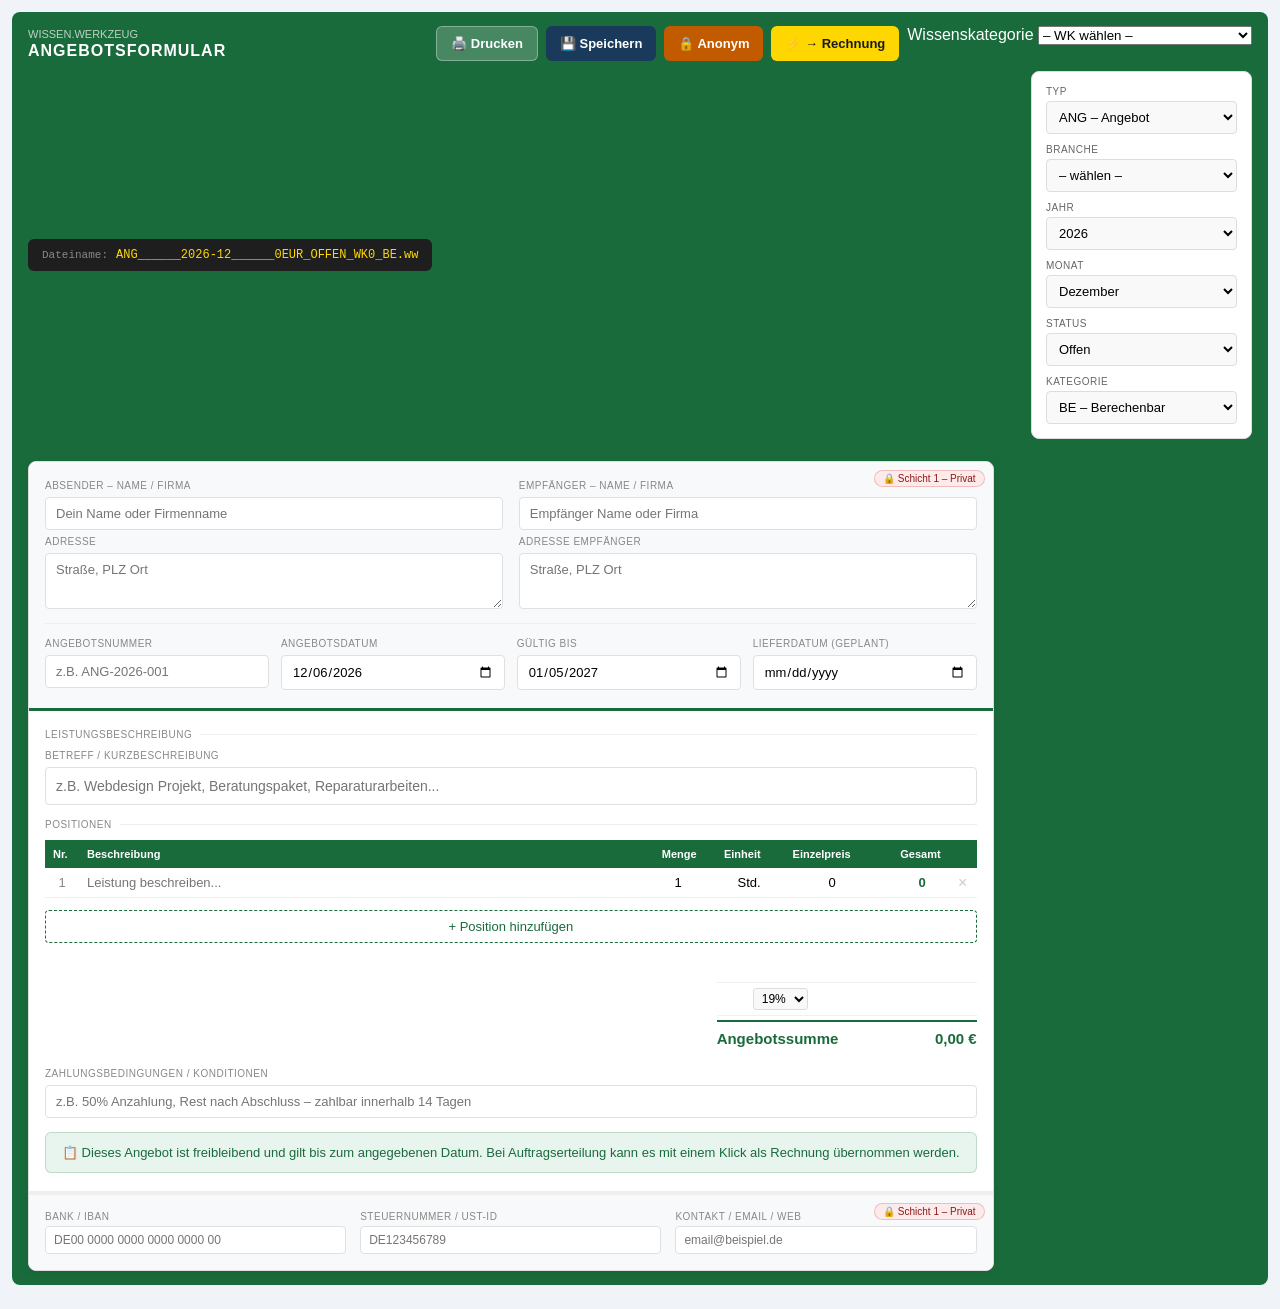
==== commit 4454f745: "Add files via upload" ====
--- a/angebot.html
+++ b/angebot.html
@@ -289,6 +289,19 @@
     <button class="btn btn-original"     onclick="saveOriginal()">💾 Speichern</button>
     <button class="btn btn-anonym"       onclick="saveAnonym()">🔒 Anonym</button>
     <button class="btn btn-zu-rechnung"  onclick="zuRechnung()">⚡ → Rechnung</button>
+    <div>
+    <label>Wissenskategorie</label>
+    <select id="meta-wk" onchange="updateFilename()">
+      <option value="WK0">– WK wählen –</option>
+      <option value="WK1">WK1 – Berechenbare Logik</option>
+      <option value="WK2">WK2 – Physikalisch-empirisch</option>
+      <option value="WK3">WK3 – Kontextuelles Wissen</option>
+      <option value="WK4">WK4 – Kulturelles Wissen</option>
+      <option value="WK5">WK5 – Zeitabhängiges Wissen</option>
+      <option value="WK6">WK6 – Perspektivisches Wissen</option>
+      <option value="WK7">WK7 – Emotionales Wissen</option>
+      <option value="WK8">WK8 – Metawissen</option>
+    </select>
   </div>
 </div>
 
@@ -667,7 +680,8 @@
   const betreff = (document.getElementById('betreff')?.value || '')
     .replace(/\s+/g,'-').replace(/[^a-zA-Z0-9\-äöüÄÖÜß]/g,'').substring(0,20) || '____';
   const betrag = getGesamtRaw();
-  const name = `${typ}_${branche}_${jahr}-${monat}_${betreff}_${betrag}EUR_${status}_${kat}.ww`;
+  const wk = document.getElementById('meta-wk')?.value || 'WK0';
+  const name = `${typ}_${branche}_${jahr}-${monat}_${betreff}_${betrag}EUR_${status}_${wk}_${kat}.ww`;
   document.getElementById('filename-display').textContent = name;
   return name;
 }
@@ -702,6 +716,7 @@
     gueltig_bis:   document.getElementById('gueltig-bis').value,
     lieferdatum:   document.getElementById('lieferdatum').value,
     betreff:       document.getElementById('betreff').value,
+    wissenskategorie: document.getElementById('meta-wk')?.value || 'WK0',
     positionen,
     netto:         document.getElementById('netto').textContent,
     mwst_satz:     document.getElementById('mwst-satz').value + '%',
